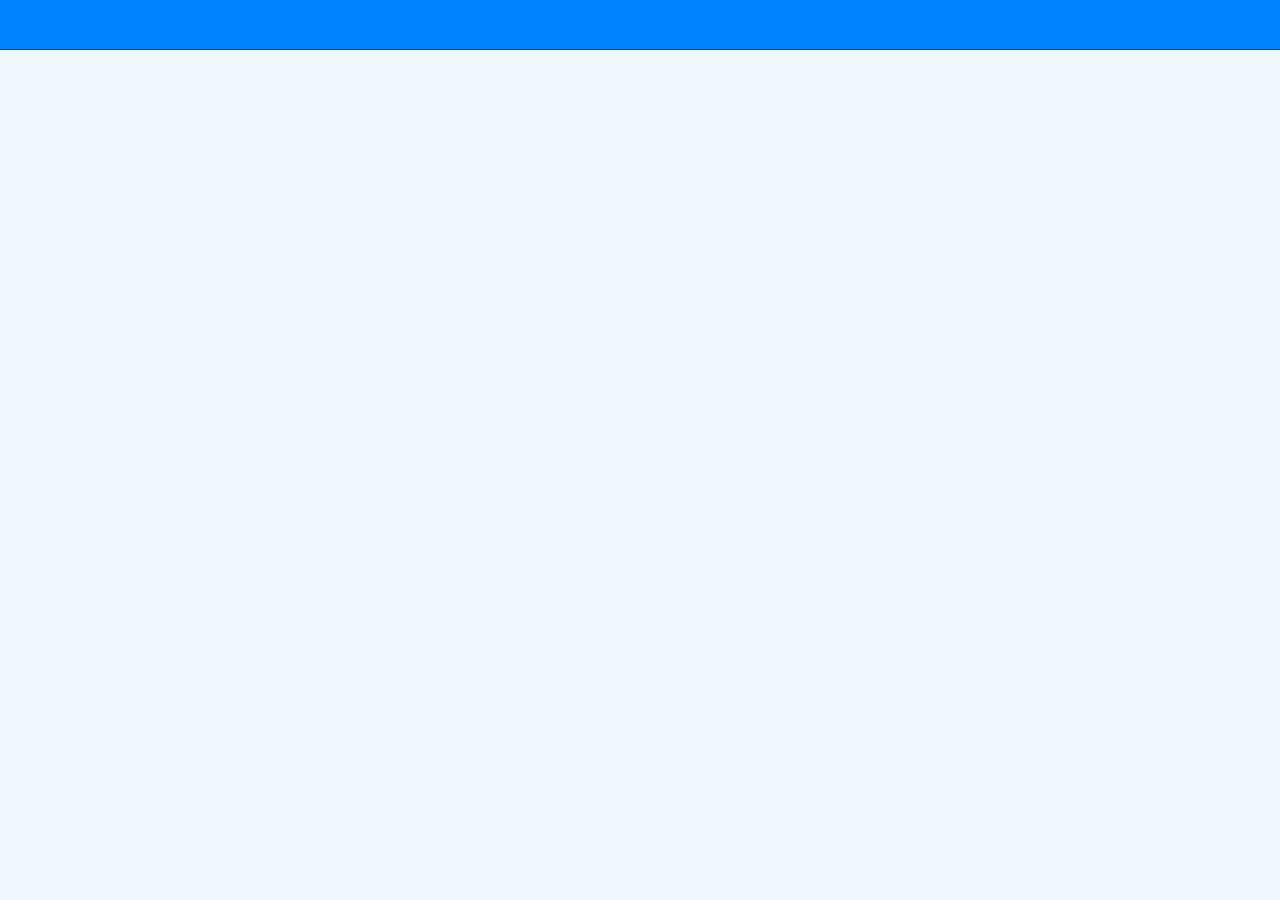
==== templates/index.html @ 574df134 "chore: fix directoring error" ====
<!DOCTYPE html>
<html lang="en">
<head>
    <meta charset="UTF-8">
    <meta name="viewport" content="width=device-width, initial-scale=1.0">
    <title>Instagram UI</title>

    <link rel="stylesheet" href="/static/style.css">

</head>
<body>
    <nav class = "navbar">
        <div class="nav-wrapper">
            <img src="/images/logo.PNG" class="brand-img" alt="">
        </div>
    </nav>
</body>
</html>
---- static/style.css ----
@import url('https://fonts.googleapis.com/css2?family=Roboto:wght@300;400;500;800;900&display=swap');

*{
    margin: 0;
    padding: 0;
    box-sizing: border-box;
}

body{
    width:100%;
    background: aliceblue;
    position: relative;
    font-family: 'roboto', sans-serif;
}


.navbar{
    position: fixed;
    top: 0;
    left: 0;
    width: 100%;
    height: 50px;
    background: #0083ff;
    border-bottom: 1px solid #003c69;
    display: flex;
    justify-content: center;
    padding: 5px 0;
}

.nav-wrapper{
    width:70%;
    max-width: 1000px;
    height: 100%;
    display: flex;
    justify-content: center;
    align-items: center;
}

.brand-img{
    height: 100%;
    margin-top: 5px;
}
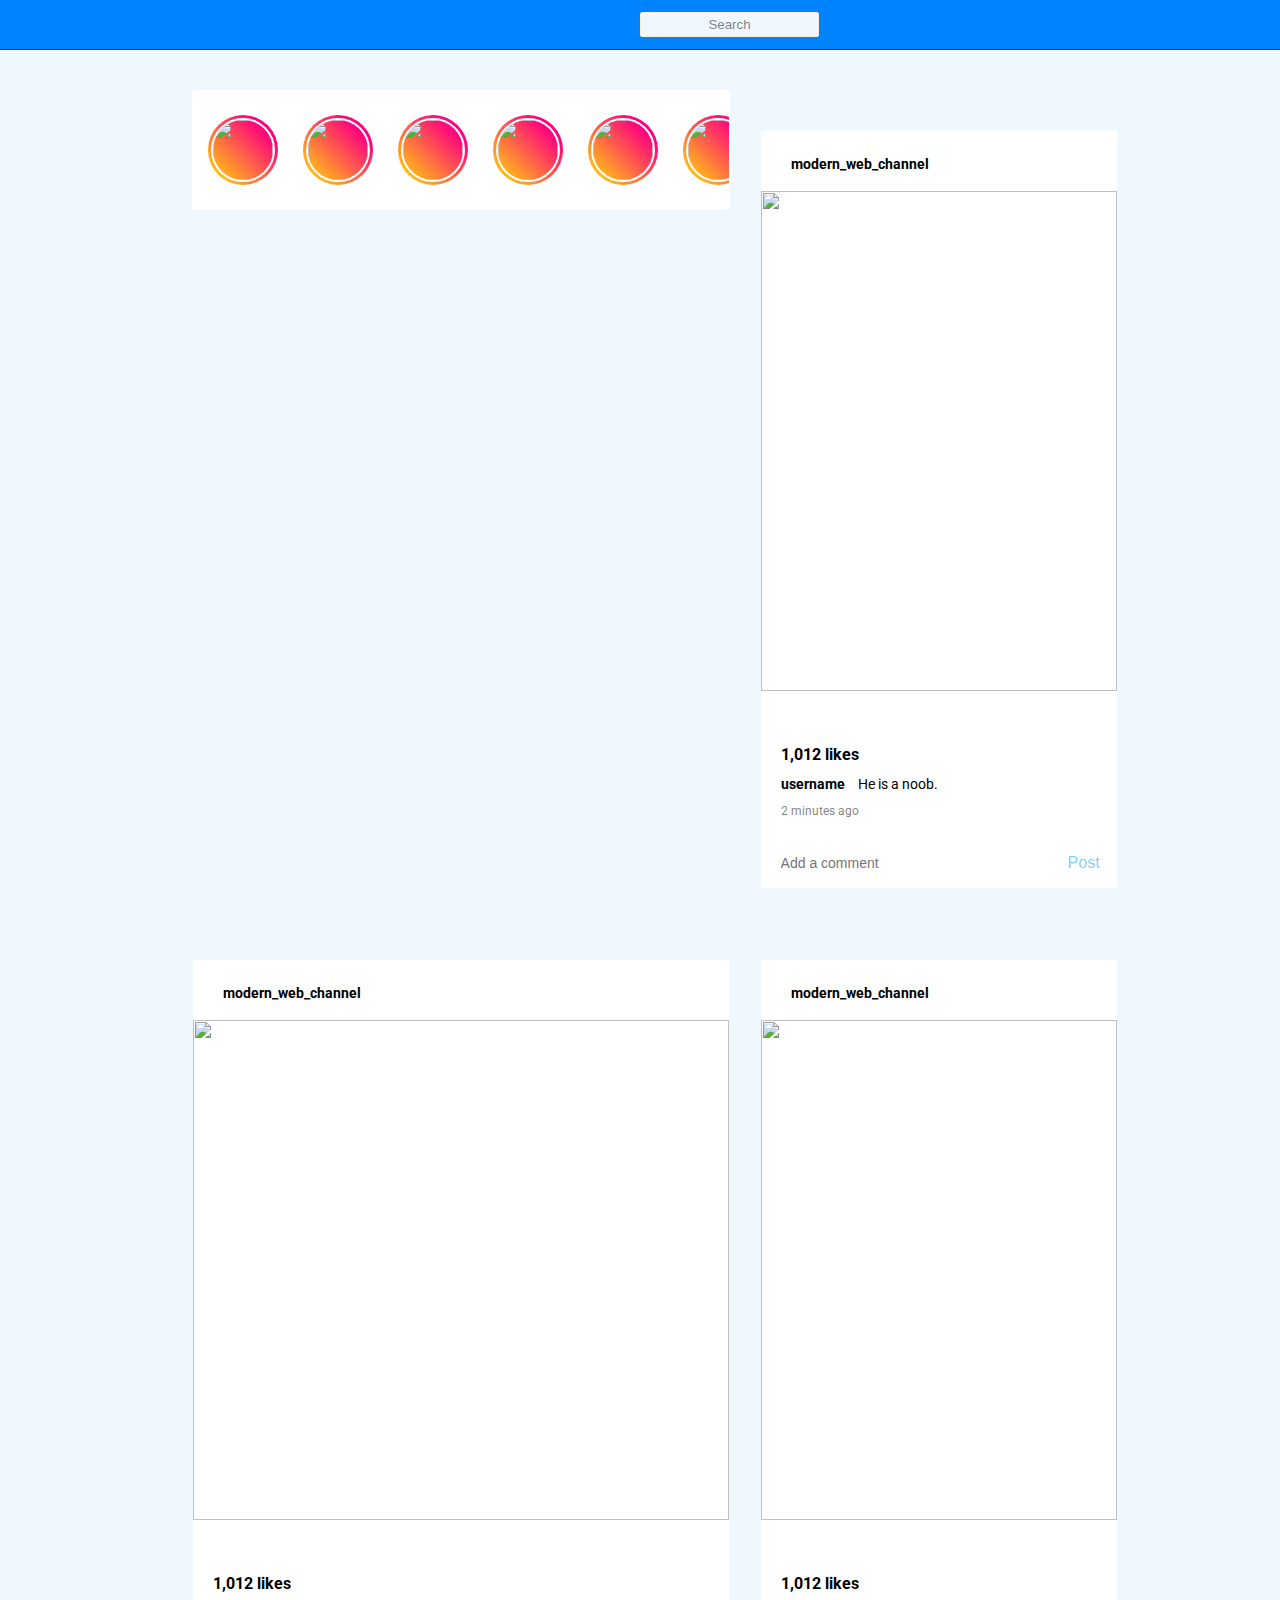
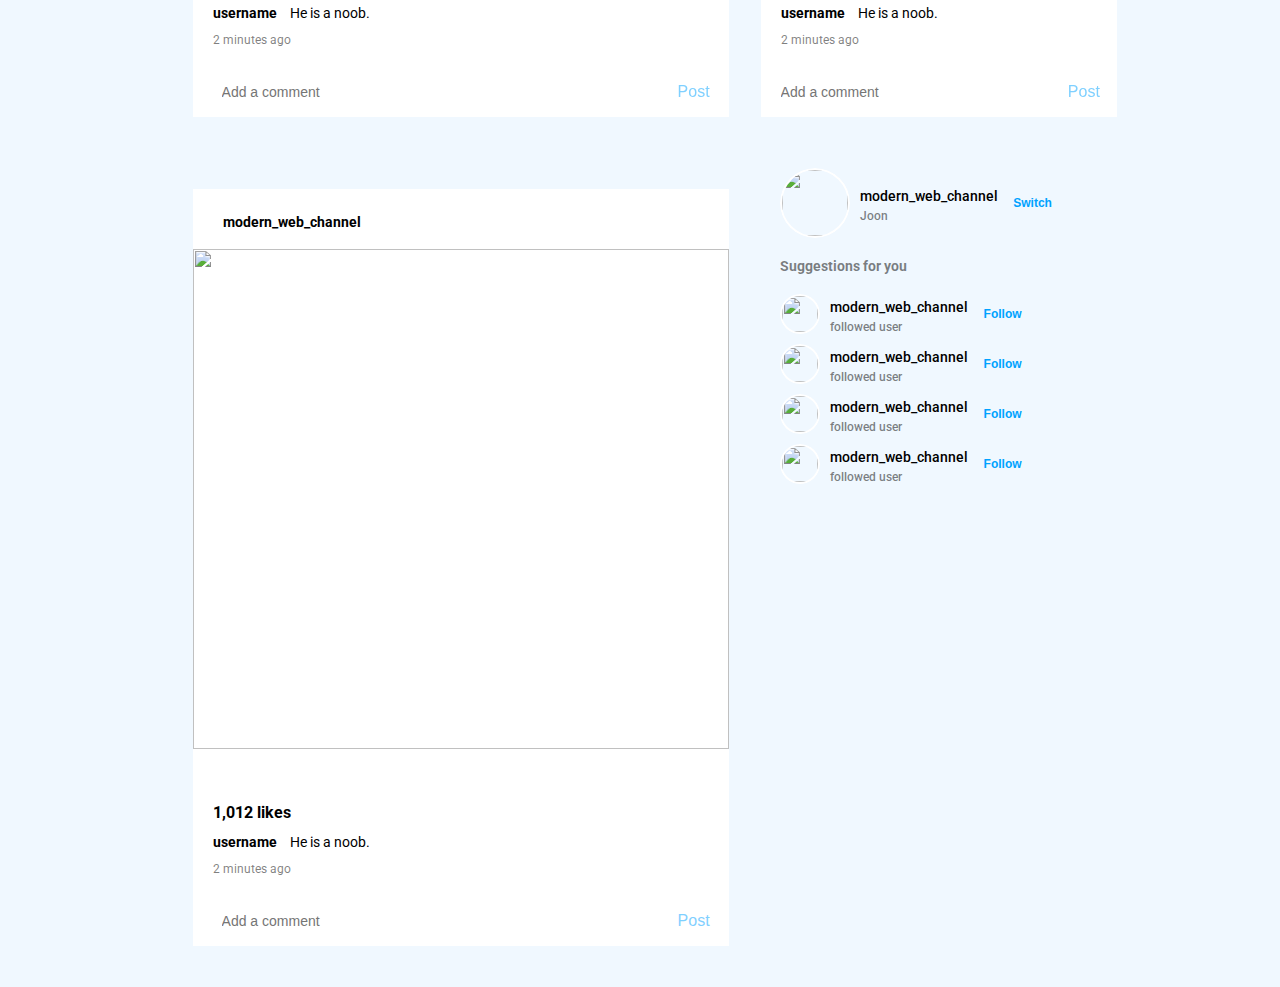
==== commit 8665bd11: "Add suggestions for follow section" ====
--- a/templates/index.html
+++ b/templates/index.html
@@ -12,7 +12,237 @@
     <nav class = "navbar">
         <div class="nav-wrapper">
             <img src="/images/logo.PNG" class="brand-img" alt="">
+            <input type="text" class="search-box" placeholder="search">
+            <div class="nav-items">
+                <img src="/images/123.png" class="icon" alt="">
+                <img src="/images/messenger.PNG" class="icon" alt="">
+                <img src="/images/add.PNG" class="icon" alt="">
+                <img src="/images/explore.PNG" class="icon" alt="">
+                <img src="/images/like.PNG" class="icon" alt="">
+                <div class="icon user-profile"></div>
+            </div>
         </div>
     </nav>
+
+    <section class="main">
+        <div class="wrapper">
+            <div class="left-col">
+                <div class="status-wrapper">
+                    <div class="status-card">
+                        <div class="profile-pic"><img src="/images/444.png" alt="">
+                        <p class="username">user_name_1</p>
+                        </div>
+                    </div>
+                    <div class="status-card">
+                        <div class="profile-pic"><img src="/images/444.png" alt="">
+                        <p class="username">user_name_2</p>
+                        </div>
+                    </div>
+                    <div class="status-card">
+                        <div class="profile-pic"><img src="/images/444.png" alt="">
+                        <p class="username">user_name_3</p>
+                        </div>
+                    </div>
+                    <div class="status-card">
+                        <div class="profile-pic"><img src="/images/444.png" alt="">
+                        <p class="username">user_name_4</p>
+                        </div>
+                    </div>
+                    <div class="status-card">
+                        <div class="profile-pic"><img src="/images/444.png" alt="">
+                        <p class="username">user_name_5</p>
+                        </div>
+                    </div>
+                    <div class="status-card">
+                        <div class="profile-pic"><img src="/images/444.png" alt="">
+                        <p class="username">user_name_6</p>
+                        </div>
+                    </div>
+                    <div class="status-card">
+                        <div class="profile-pic"><img src="/images/444.png" alt="">
+                        <p class="username">user_name_7</p>
+                        </div>
+                    </div>
+                    <div class="status-card">
+                        <div class="profile-pic"><img src="/images/444.png" alt="">
+                        <p class="username">user_name_8</p>
+                        </div>
+                    </div>
+
+            </div>
+            </div>
+
+            <div class="post">
+                <div class="info">
+                    <div class="user">
+                        <div class=profile-pic"><img src="/images/444.png" alt="">
+                        </div>
+                        <p class="username">modern_web_channel</p>
+                    </div>
+                    <img src="/images/444.png" class="options" alt="">
+                </div>
+                <img src="/images/444.png" class="post-images" alt="">
+                <div class="post-content">
+                    <div class="reaction-wrapper">
+                        <img src="/images/123.png" class="icon" alt="">
+                        <img src="/images/123.png" class="icon" alt="">
+                        <img src="/images/123.png" class="icon" alt="">
+                        <img src="/images/123.png" class="save icon" alt="">
+                    </div>
+                    <p class="likes"> 1,012 likes</p>
+                    <p class="description"><span>username</span> He is a noob.</p>
+                    <p class="post-time">2 minutes ago</p>
+                </div>
+                <div class="comment-wrapper">
+                    <img src="/images/123.png" class="icon" alt="">
+                    <input type="text" class="comment-box" placeholder="Add a comment">
+                    <button class="comment-btn">post</button>
+                </div>
+            </div>
+            <div class="post">
+                <div class="info">
+                    <div class="user">
+                        <div class=profile-pic"><img src="/images/444.png" alt="">
+                        </div>
+                        <p class="username">modern_web_channel</p>
+                    </div>
+                    <img src="/images/444.png" class="options" alt="">
+                </div>
+                <img src="/images/444.png" class="post-images" alt="">
+                <div class="post-content">
+                    <div class="reaction-wrapper">
+                        <img src="/images/123.png" class="icon" alt="">
+                        <img src="/images/123.png" class="icon" alt="">
+                        <img src="/images/123.png" class="icon" alt="">
+                        <img src="/images/123.png" class="save icon" alt="">
+                    </div>
+                    <p class="likes"> 1,012 likes</p>
+                    <p class="description"><span>username</span> He is a noob.</p>
+                    <p class="post-time">2 minutes ago</p>
+                </div>
+                <div class="comment-wrapper">
+                    <img src="/images/123.png" class="icon" alt="">
+                    <input type="text" class="comment-box" placeholder="Add a comment">
+                    <button class="comment-btn">post</button>
+                </div>
+            </div>
+            <div class="post">
+                <div class="info">
+                    <div class="user">
+                        <div class=profile-pic"><img src="/images/444.png" alt="">
+                        </div>
+                        <p class="username">modern_web_channel</p>
+                    </div>
+                    <img src="/images/444.png" class="options" alt="">
+                </div>
+                <img src="/images/444.png" class="post-images" alt="">
+                <div class="post-content">
+                    <div class="reaction-wrapper">
+                        <img src="/images/123.png" class="icon" alt="">
+                        <img src="/images/123.png" class="icon" alt="">
+                        <img src="/images/123.png" class="icon" alt="">
+                        <img src="/images/123.png" class="save icon" alt="">
+                    </div>
+                    <p class="likes"> 1,012 likes</p>
+                    <p class="description"><span>username</span> He is a noob.</p>
+                    <p class="post-time">2 minutes ago</p>
+                </div>
+                <div class="comment-wrapper">
+                    <img src="/images/123.png" class="icon" alt="">
+                    <input type="text" class="comment-box" placeholder="Add a comment">
+                    <button class="comment-btn">post</button>
+                </div>
+            </div>
+            <div class="post">
+                <div class="info">
+                    <div class="user">
+                        <div class=profile-pic"><img src="/images/444.png" alt="">
+                        </div>
+                        <p class="username">modern_web_channel</p>
+                    </div>
+                    <img src="/images/444.png" class="options" alt="">
+                </div>
+                <img src="/images/444.png" class="post-images" alt="">
+                <div class="post-content">
+                    <div class="reaction-wrapper">
+                        <img src="/images/123.png" class="icon" alt="">
+                        <img src="/images/123.png" class="icon" alt="">
+                        <img src="/images/123.png" class="icon" alt="">
+                        <img src="/images/123.png" class="save icon" alt="">
+                    </div>
+                    <p class="likes"> 1,012 likes</p>
+                    <p class="description"><span>username</span> He is a noob.</p>
+                    <p class="post-time">2 minutes ago</p>
+                </div>
+                <div class="comment-wrapper">
+                    <img src="/images/123.png" class="icon" alt="">
+                    <input type="text" class="comment-box" placeholder="Add a comment">
+                    <button class="comment-btn">post</button>
+                </div>
+            </div>
+            <div class="right-col">
+                <div class="profile-card">
+                    <div class="profile-pic">
+                        <img src="/images/asd.png" alt="">
+
+                    </div>
+                    <div>
+                        <p class="username">modern_web_channel</p>
+                        <p class="sub-text">Joon</p>
+                    </div>
+                    <button class="action-btn">switch</button>
+                </div>
+                <p class="suggestion-text">Suggestions for you</p>
+                <div class="profile-card">
+                    <div class="profile-pic">
+                        <img src="/images/asd.png" alt="">
+
+                    </div>
+                    <div>
+                        <p class="username">modern_web_channel</p>
+                        <p class="sub-text">followed user</p>
+                    </div>
+                    <button class="action-btn">follow</button>
+                </div>
+                                <div class="profile-card">
+                    <div class="profile-pic">
+                        <img src="/images/asd.png" alt="">
+
+                    </div>
+                    <div>
+                        <p class="username">modern_web_channel</p>
+                        <p class="sub-text">followed user</p>
+                    </div>
+                    <button class="action-btn">follow</button>
+                </div>
+                                <div class="profile-card">
+                    <div class="profile-pic">
+                        <img src="/images/asd.png" alt="">
+
+                    </div>
+                    <div>
+                        <p class="username">modern_web_channel</p>
+                        <p class="sub-text">followed user</p>
+                    </div>
+                    <button class="action-btn">follow</button>
+                </div>
+                                <div class="profile-card">
+                    <div class="profile-pic">
+                        <img src="/images/asd.png" alt="">
+
+                    </div>
+                    <div>
+                        <p class="username">modern_web_channel</p>
+                        <p class="sub-text">followed user</p>
+                    </div>
+                    <button class="action-btn">follow</button>
+                </div>
+
+            </div>
+        </div>
+    </section>
 </body>
+
+
+
 </html>--- a/static/style.css
+++ b/static/style.css
@@ -4,6 +4,10 @@
     margin: 0;
     padding: 0;
     box-sizing: border-box;
+}
+
+*:focus {
+    outline: none;
 }
 
 body{
@@ -32,11 +36,331 @@
     max-width: 1000px;
     height: 100%;
     display: flex;
+    justify-content: space-between;
+    align-items: center;
+}
+
+.brand-img{
+    height: 100%;
+    margin-top: 5px;
+}
+
+.search-box{
+    position: absolute;
+    left: 50%;
+    transform: none;
+    height: 25px;
+    background: aliceblue;
+    border: 1px solid antiquewhite;
+    border-radius: 2px;
+    color: rgba(0, 0, 0, 0.5);
+    text-align: center;
+    text-transform: capitalize;
+}
+
+.search-box::placeholder{
+    color: rgba(0, 0, 0, 0.5);
+
+}
+
+.nav-items{
+    height: 22px;
+    position: relative;
+}
+
+.icon{
+    height: 100%;
+    cursor: pointer;
+    margin: 0 10px;
+    display: inline-block;
+}
+
+.user-profile{
+    width: 22px;
+    border-radius: 50%;
+    background-image: url(/images/smile.PNG);
+    background-size: cover;
+}
+
+.main{
+    width: 100%;
+    padding: 40px 0;
+    display: flex;
     justify-content: center;
-    align-items: center;
-}
-
-.brand-img{
-    height: 100%;
+    margin-top: 50px;
+}
+
+.wrapper{
+    width: 70%;
+    max-width: 1000px;
+    display: grid;
+    grid-template-columns: 60% 40%;
+    grid-gap: 30px;
+}
+
+.left-col{
+    display: flex;
+    flex-direction: column;
+}
+
+.status-wrapper {
+    width: 100%;
+    height: 120px;
+    background: #ffffff;
+    border: 1px solid #ffffff;
+    border-radius: 2px;
+    padding: 10px;
+    padding-right: 0;
+    display: flex;
+    align-items: center;
+    overflow: hidden;
+    overflow-x: auto;
+}
+
+.status-wrapper::-webkit-scrollbar{
+    display: none
+}
+
+.status-card{
+    flex: 0 0 auto;
+    width: 80px;
+    max-width: 80px;
+    display: flex;
+    flex-direction: column;
+    align-items: center;
+    margin-right: 15px;
+}
+
+.profile-pic{
+    width: 70px;
+    height: 70px;
+    border-radius: 50%;
+    overflow: hidden;
+    padding: 3px;
+    background: linear-gradient(45deg, rgb(255, 230, 0), rgb(255, 0, 128) 80%);
+}
+
+.profile-pic img{
+    width: 100%;
+    height: 100%;
+    object-fit: cover;
+    border-radius: 50%;
+    border: 2px solid #ffffff;
+}
+
+.username{
+    width: 100%;
+    overflow: hidden;
+    text-align: center;
+    font-size: 12px;
     margin-top: 5px;
+    color: rgba(0, 0, 0, 0.5)
+}
+
+.post{
+    width: 100%;
+    height: auto;
+    background: #ffffff;
+    border: 1px solid aliceblue;
+    margin-top: 40px;
+}
+
+.info{
+    width: 100%;
+    height: 60px;
+    display: flex;
+    justify-content: space-between;
+    align-items: center;
+    padding: 0 20px;
+}
+
+.info .username{
+    width: auto;
+    font-weight: bold;
+    color: #000;
+    font-size: 14px;
+    margin-left: 10px;
+}
+
+.info .options{
+    height: 10px;
+    cursor: pointer;
+}
+
+.info .user{
+    display: flex;
+    align-items: center;
+}
+
+.info .profile-pic{
+    height: 40px;
+    width: 40px;
+    padding: 0;
+    background: none;
+}
+
+.info .profile-pic img{
+    border: none;
+}
+
+.post-images{
+    width: 100%;
+    height: 500px;
+    object-fit: cover;
+}
+
+.post-content{
+    width: 100%;
+    padding: 20px;
+}
+
+.likes{
+    font-weight: bold;
+}
+
+.description{
+    margin:  10px 0;
+    font-size: 14px;
+    line-height: 20px;
+}
+
+.description span{
+    font-weight: bold;
+    margin-right: 10px;
+}
+
+.post-time{
+    color: rgba(0, 0, 0, 0.5);
+    font-size: 12px;
+}
+
+.comment-wrapper{
+    width: 100%;
+    height: 50px;
+    border-radius: 12px #000;
+    display: flex;
+    justify-content: space-between;
+    align-items: center;
+}
+
+.comment-wrapper .icon{
+    height: 30px;
+}
+
+.comment-box{
+    width: 80%;
+    height: 100%;
+    border: none;
+    outline: none;
+    font-size: 14px;
+}
+
+.comment-btn,
+.action-btn{
+    width: 70px;
+    height: 100%;
+    background: none;
+    border: none;
+    outline: none;
+    text-transform: capitalize;
+    font-size: 16px;
+    color: rgb(0, 162, 255);
+    opacity: 0.5;
+}
+
+.reaction-wrapper{
+    width: 100%;
+    height: 50px;
+    display: flex;
+    margin-top: -20px;
+    align-items: center;
+}
+
+.reaction-wrapper .icon{
+    height: 20px;
+    margin: 0;
+    margin-right: 20px;
+}
+
+.reaction-wrapper .icon.save{
+    margin-left: auto;
+}
+
+.right-col {
+    padding: 20px;
+}
+
+.profile-card{
+    width: fit-content;
+    display: flex;
+    justify-content: center;
+    align-items: center;
+    margin-bottom: 10px;
+}
+
+.profile-card .profile-pic{
+    flex: 0 0 auto;
+    padding: 0;
+    background: none;
+    width: 40px;
+    height: 40px;
+    margin-right: 10px;
+}
+
+.profile-card:first-child .profile-pic{
+    width: 70px;
+    height: 70px;
+}
+
+.profile-card .profile-pic image{
+    border: none;
+}
+
+.profile-card .username{
+    font-weight: 500;
+    font-size: 14px;
+    color: black;
+}
+
+.sub-text{
+    color: rgba(0, 0, 0, 0.5);
+    font-size: 12px;
+    font-weight: 500;
+    margin-top: 5px;
+}
+
+.action-btn{
+    opacity: 1;
+    font-weight: 700;
+    font-size: 12px;
+}
+
+.suggestion-text{
+    font-size: 14px;
+    color: rgba(0, 0, 0, 0.5);
+    font-weight: 700;
+    margin: 20px 0;
+}
+
+@media (max-width: 1100px){
+    .right-col, .search-box{
+        display: none;
+    }
+    .nav-wrapper,
+    .wrapper{
+        width: 90%;
+    }
+    .wrapper{
+        display: block;
+    }
+}
+
+
+@media (max-width: 300px){
+    .nav-items .icon{
+        margin: 0 5px;
+    }
+    .post-image{
+        height: 300px;
+    }
 }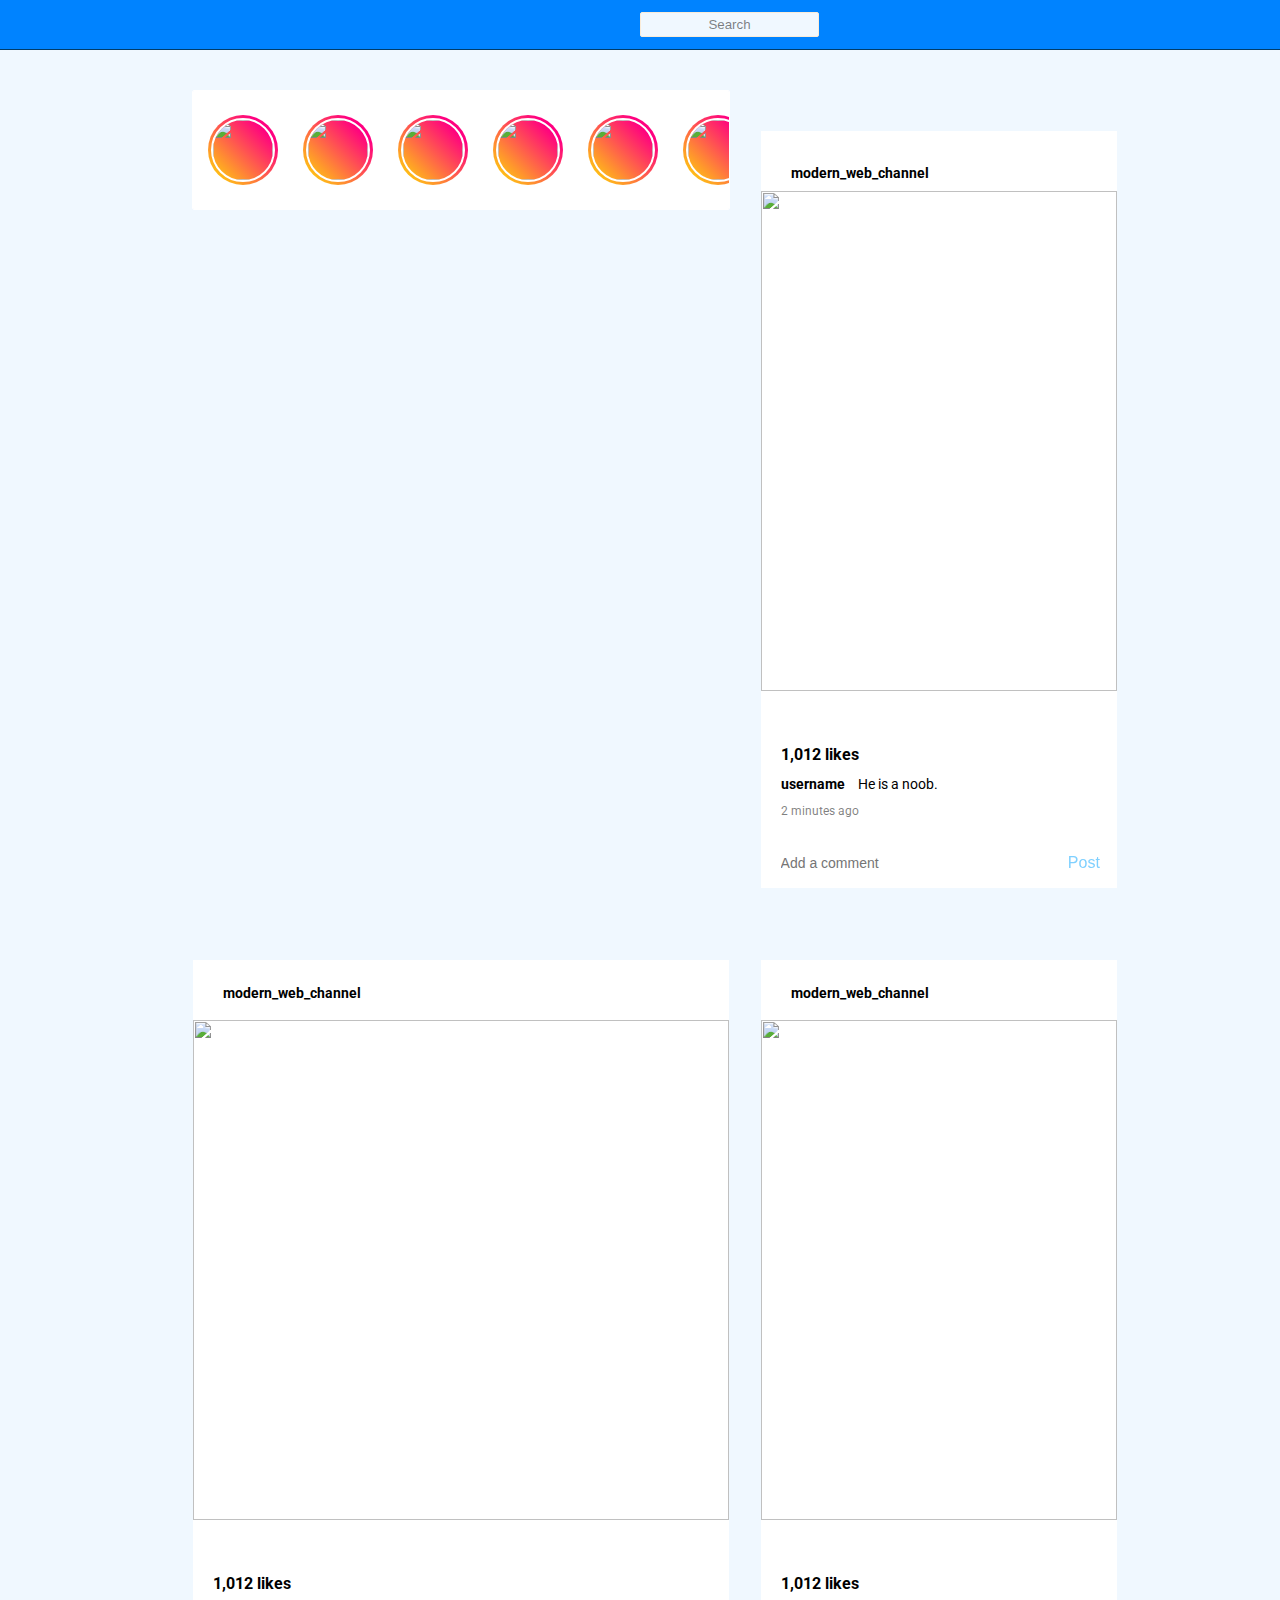
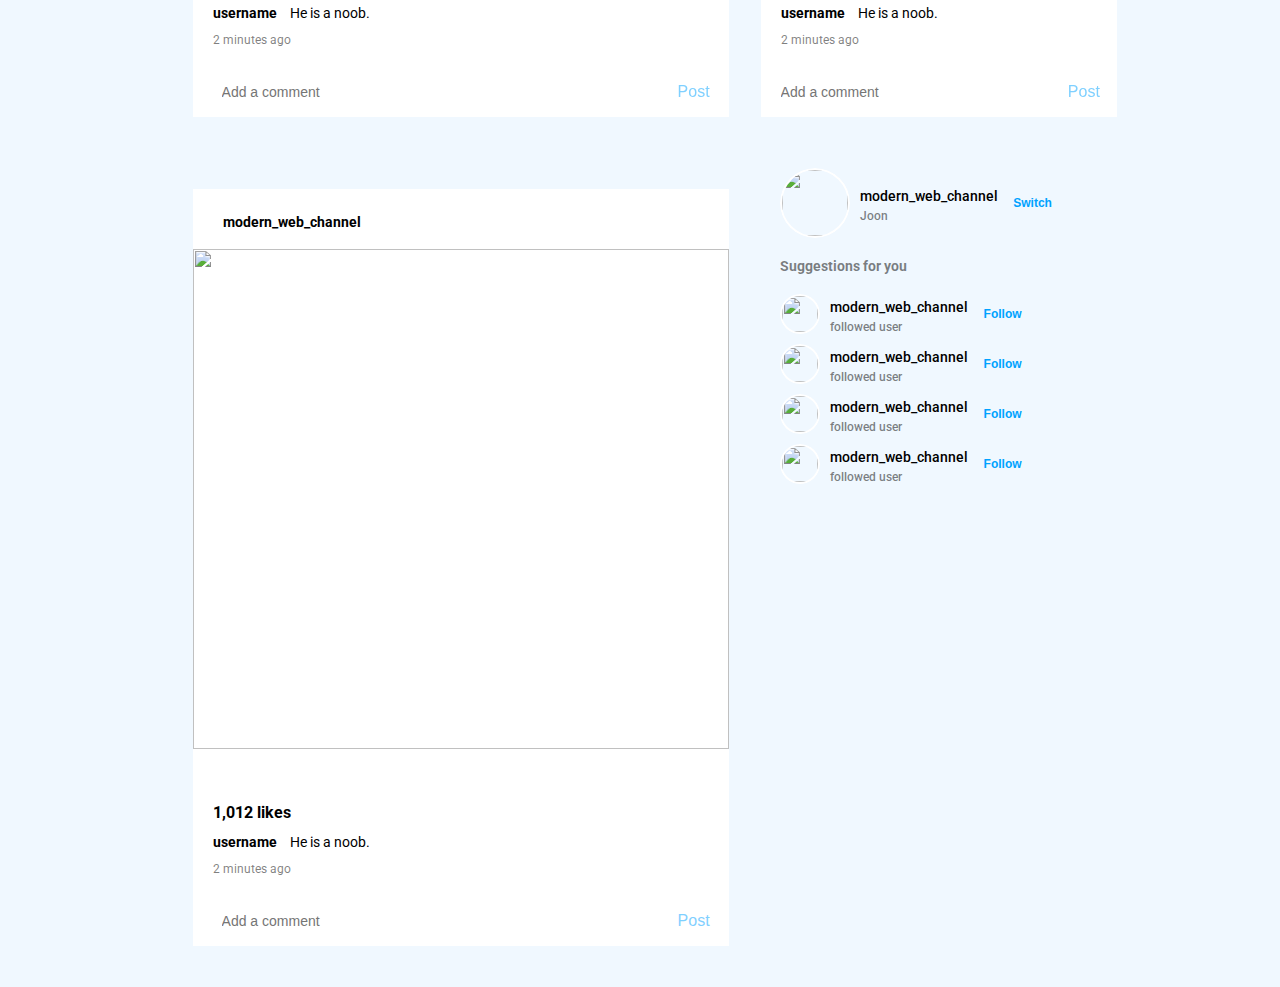
==== commit edc7be8a: "Fix nav-bar profile image style" ====
--- a/templates/index.html
+++ b/templates/index.html
@@ -14,7 +14,7 @@
             <img src="/images/logo.PNG" class="brand-img" alt="">
             <input type="text" class="search-box" placeholder="search">
             <div class="nav-items">
-                <img src="/images/123.png" class="icon" alt="">
+                <img src="/images/123.png" class="profile icon" alt="">
                 <img src="/images/messenger.PNG" class="icon" alt="">
                 <img src="/images/add.PNG" class="icon" alt="">
                 <img src="/images/explore.PNG" class="icon" alt="">
@@ -76,8 +76,8 @@
                 <div class="info">
                     <div class="user">
                         <div class=profile-pic"><img src="/images/444.png" alt="">
-                        </div>
-                        <p class="username">modern_web_channel</p>
+                        <p class="username">modern_web_channel</p>
+                        </div>
                     </div>
                     <img src="/images/444.png" class="options" alt="">
                 </div>
--- a/static/style.css
+++ b/static/style.css
@@ -42,6 +42,7 @@
 
 .brand-img{
     height: 100%;
+    cursor: pointer;
     margin-top: 5px;
 }
 
@@ -75,6 +76,10 @@
     display: inline-block;
 }
 
+.icon.profile{
+    border-radius: 50%;
+}
+
 .user-profile{
     width: 22px;
     border-radius: 50%;
@@ -140,6 +145,7 @@
     background: linear-gradient(45deg, rgb(255, 230, 0), rgb(255, 0, 128) 80%);
 }
 
+
 .profile-pic img{
     width: 100%;
     height: 100%;
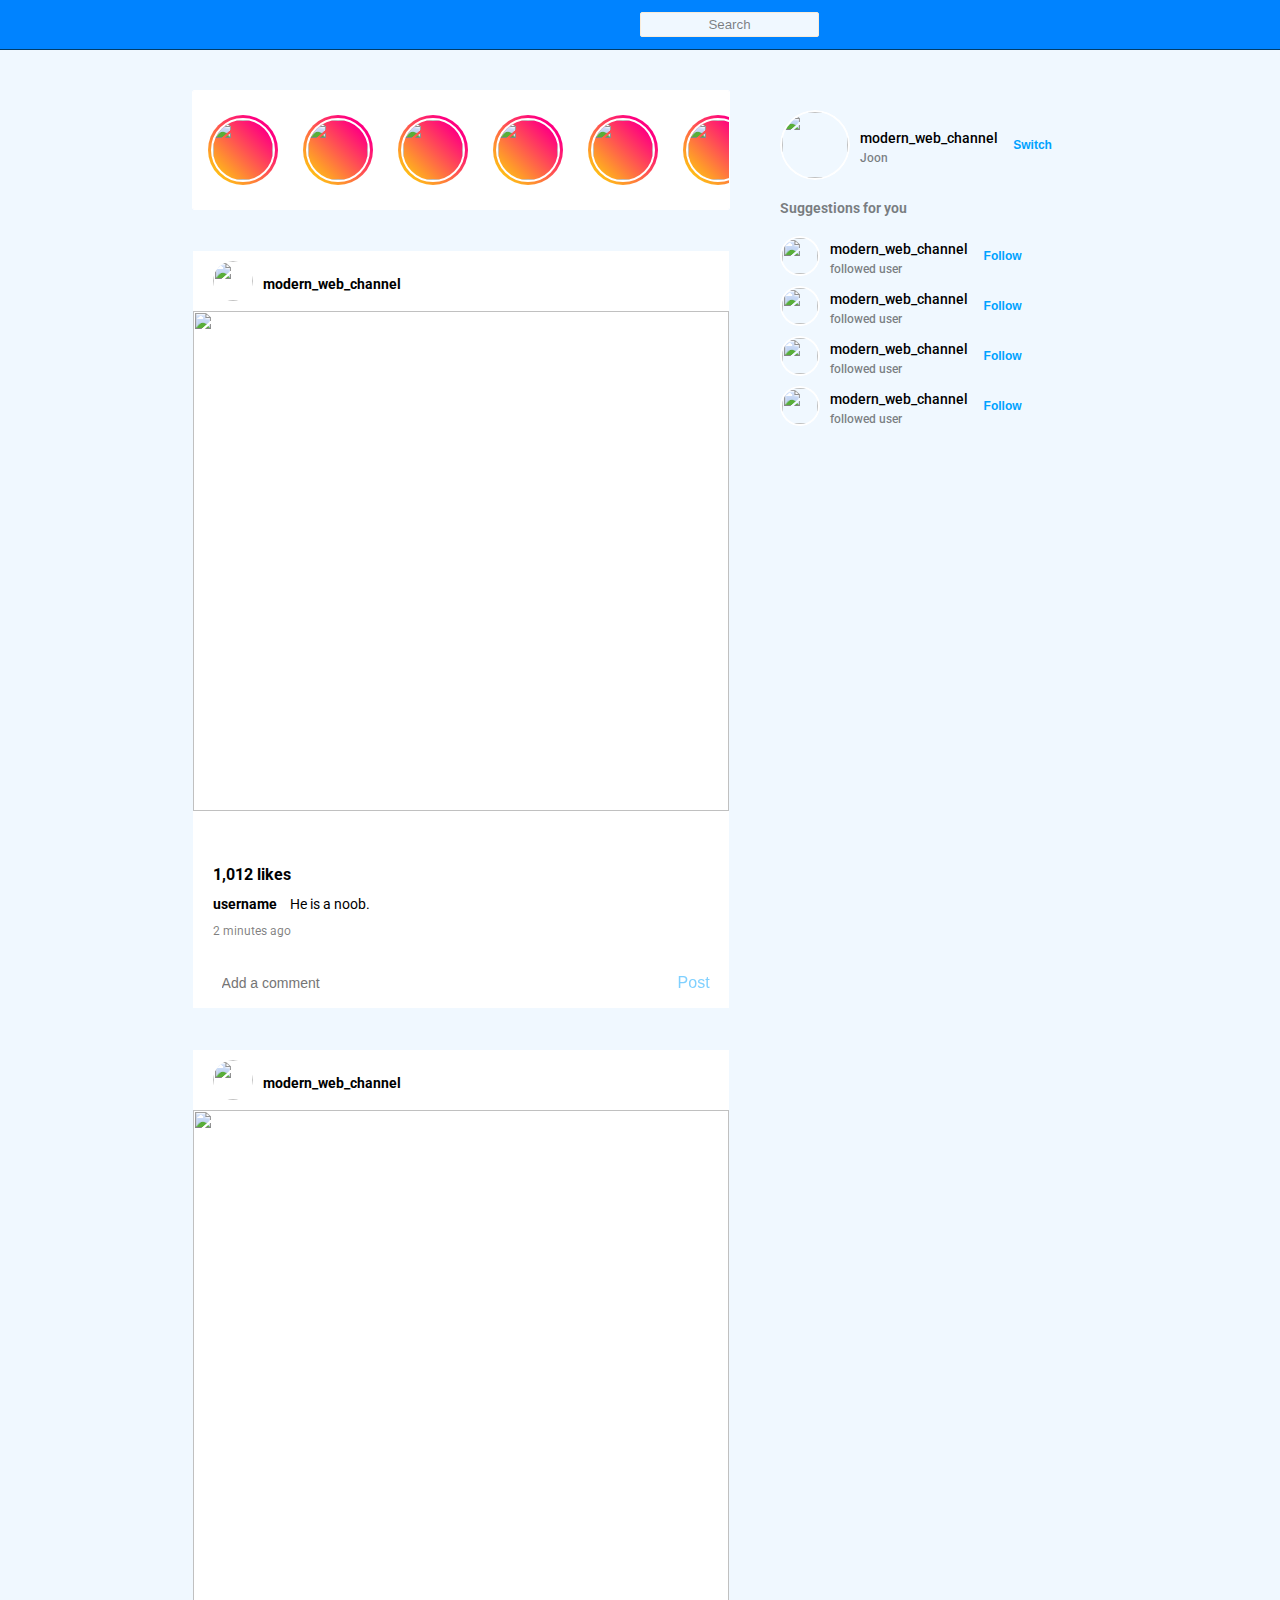
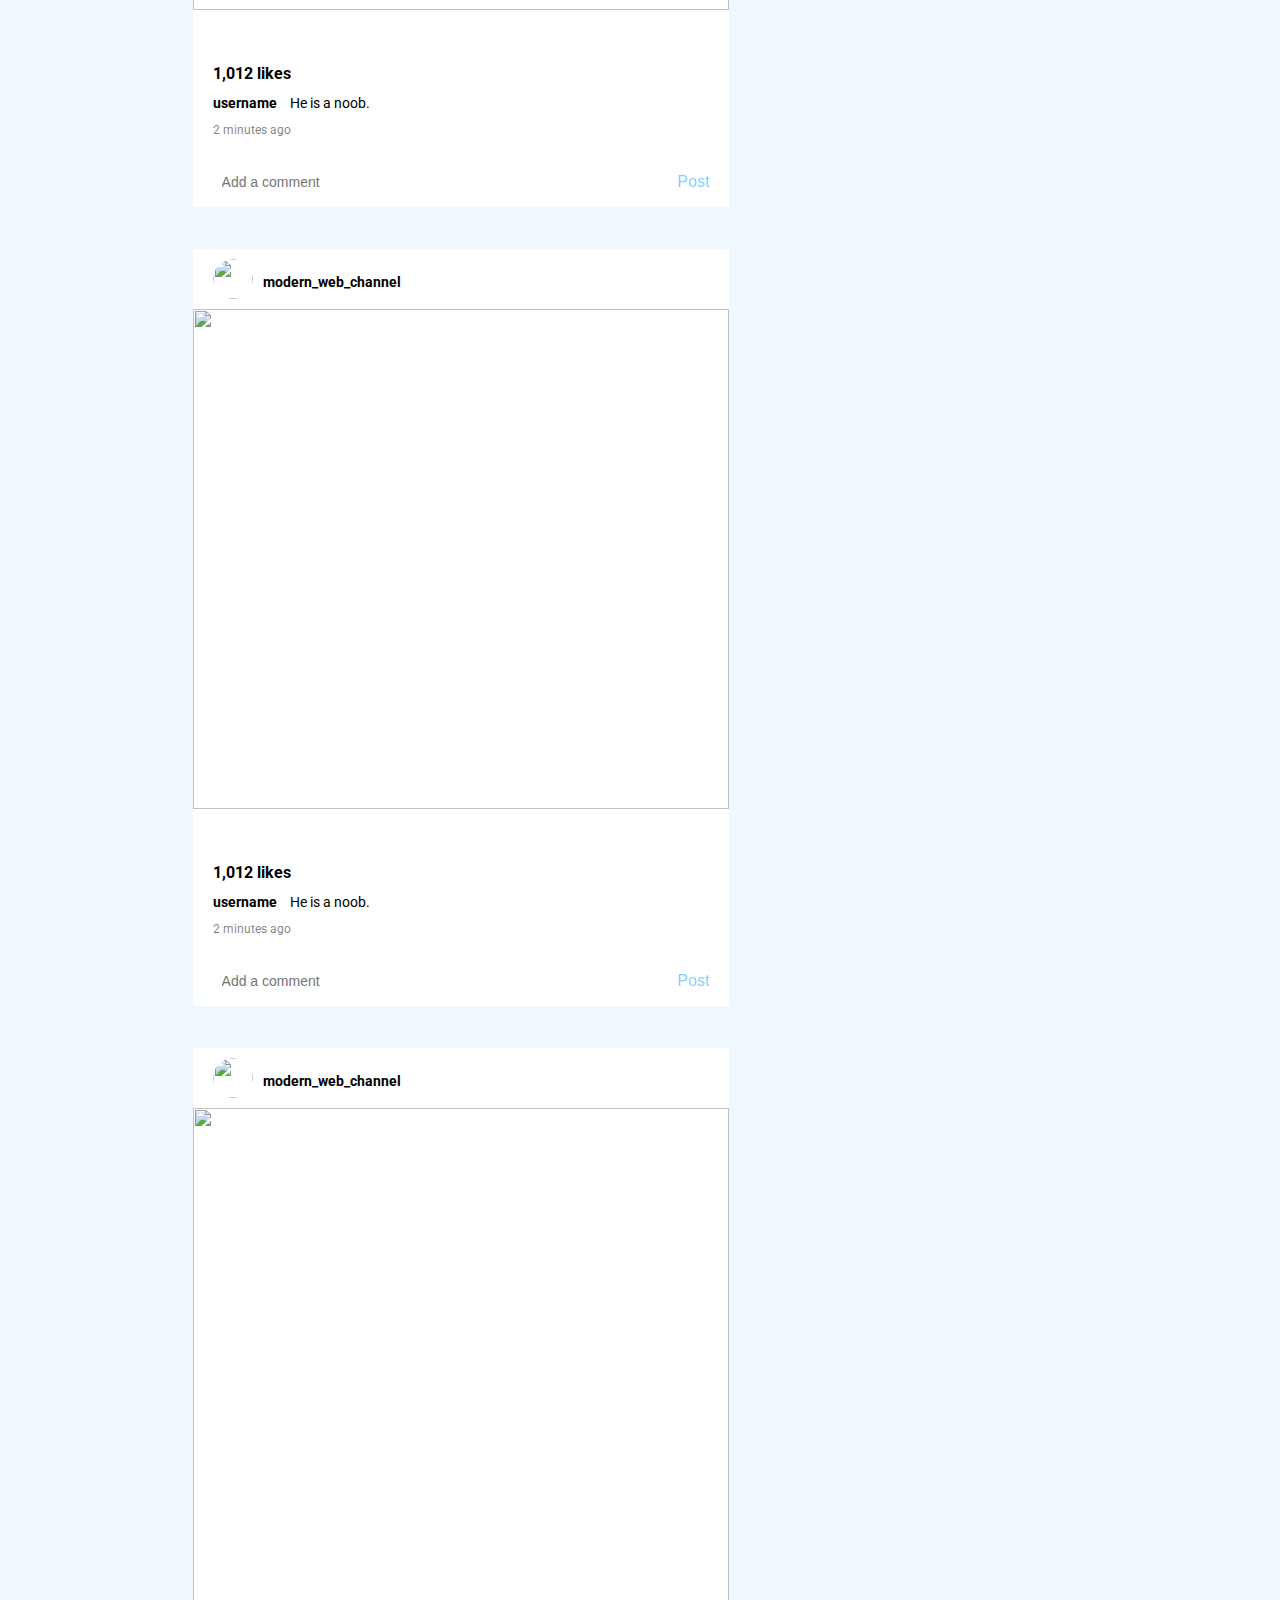
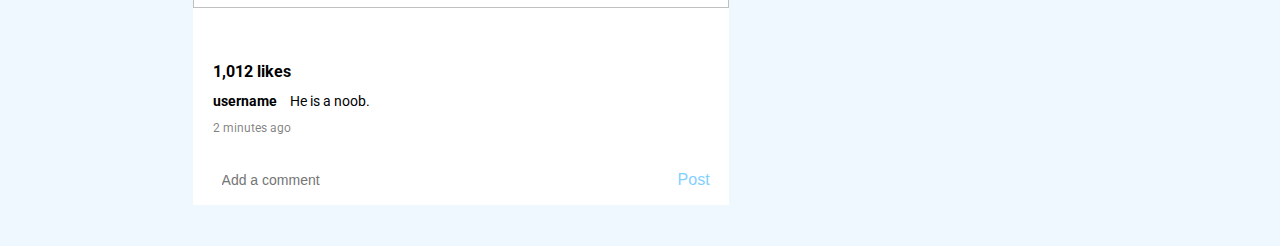
==== commit 4cab1ba6: "Fix post & profile image shape" ====
--- a/templates/index.html
+++ b/templates/index.html
@@ -30,156 +30,153 @@
                 <div class="status-wrapper">
                     <div class="status-card">
                         <div class="profile-pic"><img src="/images/444.png" alt="">
-                        <p class="username">user_name_1</p>
-                        </div>
-                    </div>
-                    <div class="status-card">
-                        <div class="profile-pic"><img src="/images/444.png" alt="">
-                        <p class="username">user_name_2</p>
-                        </div>
-                    </div>
-                    <div class="status-card">
-                        <div class="profile-pic"><img src="/images/444.png" alt="">
-                        <p class="username">user_name_3</p>
-                        </div>
-                    </div>
-                    <div class="status-card">
-                        <div class="profile-pic"><img src="/images/444.png" alt="">
-                        <p class="username">user_name_4</p>
-                        </div>
-                    </div>
-                    <div class="status-card">
-                        <div class="profile-pic"><img src="/images/444.png" alt="">
-                        <p class="username">user_name_5</p>
-                        </div>
-                    </div>
-                    <div class="status-card">
-                        <div class="profile-pic"><img src="/images/444.png" alt="">
-                        <p class="username">user_name_6</p>
-                        </div>
-                    </div>
-                    <div class="status-card">
-                        <div class="profile-pic"><img src="/images/444.png" alt="">
-                        <p class="username">user_name_7</p>
-                        </div>
-                    </div>
-                    <div class="status-card">
-                        <div class="profile-pic"><img src="/images/444.png" alt="">
-                        <p class="username">user_name_8</p>
-                        </div>
-                    </div>
-
+                            <p class="username">user_name_1</p>
+                        </div>
+                    </div>
+                    <div class="status-card">
+                        <div class="profile-pic"><img src="/images/444.png" alt="">
+                            <p class="username">user_name_2</p>
+                        </div>
+                    </div>
+                    <div class="status-card">
+                        <div class="profile-pic"><img src="/images/444.png" alt="">
+                            <p class="username">user_name_3</p>
+                        </div>
+                    </div>
+                    <div class="status-card">
+                        <div class="profile-pic"><img src="/images/444.png" alt="">
+                            <p class="username">user_name_4</p>
+                        </div>
+                    </div>
+                    <div class="status-card">
+                        <div class="profile-pic"><img src="/images/444.png" alt="">
+                            <p class="username">user_name_5</p>
+                        </div>
+                    </div>
+                    <div class="status-card">
+                        <div class="profile-pic"><img src="/images/444.png" alt="">
+                            <p class="username">user_name_6</p>
+                        </div>
+                    </div>
+                    <div class="status-card">
+                        <div class="profile-pic"><img src="/images/444.png" alt="">
+                            <p class="username">user_name_7</p>
+                        </div>
+                    </div>
+                    <div class="status-card">
+                        <div class="profile-pic"><img src="/images/444.png" alt="">
+                            <p class="username">user_name_8</p>
+                        </div>
+                    </div>
+
+                </div>
+                <div class="post">
+                    <div class="info">
+                        <div class="user">
+                            <div class="profile-pic"><img src="/images/444.png" alt=""></div>
+                            <p class="username">modern_web_channel</p>
+                        </div>
+                        <img src="/images/asd.png" class="options" alt="">
+                    </div>
+                    <img src="/images/444.png" class="post-images" alt="">
+                    <div class="post-content">
+                        <div class="reaction-wrapper">
+                            <img src="/images/like.PNG" class="icon" alt="">
+                            <img src="/images/comment.PNG" class="icon" alt="">
+                            <img src="/images/send.PNG" class="icon" alt="">
+                            <img src="/images/save.PNG" class="save icon" alt="">
+                        </div>
+                        <p class="likes"> 1,012 likes</p>
+                        <p class="description"><span>username</span> He is a noob.</p>
+                        <p class="post-time">2 minutes ago</p>
+                    </div>
+                    <div class="comment-wrapper">
+                        <img src="/images/123.png" class="icon" alt="">
+                        <input type="text" class="comment-box" placeholder="Add a comment">
+                        <button class="comment-btn">post</button>
+                    </div>
+                </div>
+                <div class="post">
+                    <div class="info">
+                        <div class="user">
+                            <div class="profile-pic"><img src="/images/444.png" alt=""></div>
+                            <p class="username">modern_web_channel</p>
+                        </div>
+                        <img src="/images/asd.png" class="options" alt="">
+                    </div>
+                    <img src="/images/444.png" class="post-images" alt="">
+                    <div class="post-content">
+                        <div class="reaction-wrapper">
+                            <img src="/images/like.PNG" class="icon" alt="">
+                            <img src="/images/comment.PNG" class="icon" alt="">
+                            <img src="/images/send.PNG" class="icon" alt="">
+                            <img src="/images/save.PNG" class="save icon" alt="">
+                        </div>
+                        <p class="likes"> 1,012 likes</p>
+                        <p class="description"><span>username</span> He is a noob.</p>
+                        <p class="post-time">2 minutes ago</p>
+                    </div>
+                    <div class="comment-wrapper">
+                        <img src="/images/123.png" class="icon" alt="">
+                        <input type="text" class="comment-box" placeholder="Add a comment">
+                        <button class="comment-btn">post</button>
+                    </div>
+                </div>
+                <div class="post">
+                    <div class="info">
+                        <div class="user">
+                            <div class="profile-pic"><img src="/images/444.png" alt=""></div>
+                            <p class="username">modern_web_channel</p>
+                        </div>
+                        <img src="/images/asd.png" class="options" alt="">
+                    </div>
+                    <img src="/images/444.png" class="post-images" alt="">
+                    <div class="post-content">
+                        <div class="reaction-wrapper">
+                            <img src="/images/like.PNG" class="icon" alt="">
+                            <img src="/images/comment.PNG" class="icon" alt="">
+                            <img src="/images/send.PNG" class="icon" alt="">
+                            <img src="/images/save.PNG" class="save icon" alt="">
+                        </div>
+                        <p class="likes"> 1,012 likes</p>
+                        <p class="description"><span>username</span> He is a noob.</p>
+                        <p class="post-time">2 minutes ago</p>
+                    </div>
+                    <div class="comment-wrapper">
+                        <img src="/images/123.png" class="icon" alt="">
+                        <input type="text" class="comment-box" placeholder="Add a comment">
+                        <button class="comment-btn">post</button>
+                    </div>
+                </div>
+                <div class="post">
+                    <div class="info">
+                        <div class="user">
+                            <div class="profile-pic"><img src="/images/444.png" alt=""></div>
+                            <p class="username">modern_web_channel</p>
+                        </div>
+                        <img src="/images/asd.png" class="options" alt="">
+                    </div>
+                    <img src="/images/444.png" class="post-images" alt="">
+                    <div class="post-content">
+                        <div class="reaction-wrapper">
+                            <img src="/images/like.PNG" class="icon" alt="">
+                            <img src="/images/comment.PNG" class="icon" alt="">
+                            <img src="/images/send.PNG" class="icon" alt="">
+                            <img src="/images/save.PNG" class="save icon" alt="">
+                        </div>
+                        <p class="likes"> 1,012 likes</p>
+                        <p class="description"><span>username</span> He is a noob.</p>
+                        <p class="post-time">2 minutes ago</p>
+                    </div>
+                    <div class="comment-wrapper">
+                        <img src="/images/123.png" class="icon" alt="">
+                        <input type="text" class="comment-box" placeholder="Add a comment">
+                        <button class="comment-btn">post</button>
+                    </div>
+                </div>
             </div>
-            </div>
-
-            <div class="post">
-                <div class="info">
-                    <div class="user">
-                        <div class=profile-pic"><img src="/images/444.png" alt="">
-                        <p class="username">modern_web_channel</p>
-                        </div>
-                    </div>
-                    <img src="/images/444.png" class="options" alt="">
-                </div>
-                <img src="/images/444.png" class="post-images" alt="">
-                <div class="post-content">
-                    <div class="reaction-wrapper">
-                        <img src="/images/123.png" class="icon" alt="">
-                        <img src="/images/123.png" class="icon" alt="">
-                        <img src="/images/123.png" class="icon" alt="">
-                        <img src="/images/123.png" class="save icon" alt="">
-                    </div>
-                    <p class="likes"> 1,012 likes</p>
-                    <p class="description"><span>username</span> He is a noob.</p>
-                    <p class="post-time">2 minutes ago</p>
-                </div>
-                <div class="comment-wrapper">
-                    <img src="/images/123.png" class="icon" alt="">
-                    <input type="text" class="comment-box" placeholder="Add a comment">
-                    <button class="comment-btn">post</button>
-                </div>
-            </div>
-            <div class="post">
-                <div class="info">
-                    <div class="user">
-                        <div class=profile-pic"><img src="/images/444.png" alt="">
-                        </div>
-                        <p class="username">modern_web_channel</p>
-                    </div>
-                    <img src="/images/444.png" class="options" alt="">
-                </div>
-                <img src="/images/444.png" class="post-images" alt="">
-                <div class="post-content">
-                    <div class="reaction-wrapper">
-                        <img src="/images/123.png" class="icon" alt="">
-                        <img src="/images/123.png" class="icon" alt="">
-                        <img src="/images/123.png" class="icon" alt="">
-                        <img src="/images/123.png" class="save icon" alt="">
-                    </div>
-                    <p class="likes"> 1,012 likes</p>
-                    <p class="description"><span>username</span> He is a noob.</p>
-                    <p class="post-time">2 minutes ago</p>
-                </div>
-                <div class="comment-wrapper">
-                    <img src="/images/123.png" class="icon" alt="">
-                    <input type="text" class="comment-box" placeholder="Add a comment">
-                    <button class="comment-btn">post</button>
-                </div>
-            </div>
-            <div class="post">
-                <div class="info">
-                    <div class="user">
-                        <div class=profile-pic"><img src="/images/444.png" alt="">
-                        </div>
-                        <p class="username">modern_web_channel</p>
-                    </div>
-                    <img src="/images/444.png" class="options" alt="">
-                </div>
-                <img src="/images/444.png" class="post-images" alt="">
-                <div class="post-content">
-                    <div class="reaction-wrapper">
-                        <img src="/images/123.png" class="icon" alt="">
-                        <img src="/images/123.png" class="icon" alt="">
-                        <img src="/images/123.png" class="icon" alt="">
-                        <img src="/images/123.png" class="save icon" alt="">
-                    </div>
-                    <p class="likes"> 1,012 likes</p>
-                    <p class="description"><span>username</span> He is a noob.</p>
-                    <p class="post-time">2 minutes ago</p>
-                </div>
-                <div class="comment-wrapper">
-                    <img src="/images/123.png" class="icon" alt="">
-                    <input type="text" class="comment-box" placeholder="Add a comment">
-                    <button class="comment-btn">post</button>
-                </div>
-            </div>
-            <div class="post">
-                <div class="info">
-                    <div class="user">
-                        <div class=profile-pic"><img src="/images/444.png" alt="">
-                        </div>
-                        <p class="username">modern_web_channel</p>
-                    </div>
-                    <img src="/images/444.png" class="options" alt="">
-                </div>
-                <img src="/images/444.png" class="post-images" alt="">
-                <div class="post-content">
-                    <div class="reaction-wrapper">
-                        <img src="/images/123.png" class="icon" alt="">
-                        <img src="/images/123.png" class="icon" alt="">
-                        <img src="/images/123.png" class="icon" alt="">
-                        <img src="/images/123.png" class="save icon" alt="">
-                    </div>
-                    <p class="likes"> 1,012 likes</p>
-                    <p class="description"><span>username</span> He is a noob.</p>
-                    <p class="post-time">2 minutes ago</p>
-                </div>
-                <div class="comment-wrapper">
-                    <img src="/images/123.png" class="icon" alt="">
-                    <input type="text" class="comment-box" placeholder="Add a comment">
-                    <button class="comment-btn">post</button>
-                </div>
-            </div>
+
+
             <div class="right-col">
                 <div class="profile-card">
                     <div class="profile-pic">
--- a/static/style.css
+++ b/static/style.css
@@ -251,6 +251,7 @@
 
 .comment-wrapper .icon{
     height: 30px;
+    border-radius: 70%;
 }
 
 .comment-box{
@@ -275,7 +276,7 @@
 }
 
 .reaction-wrapper{
-    width: 100%;
+    width: 105%;
     height: 50px;
     display: flex;
     margin-top: -20px;
